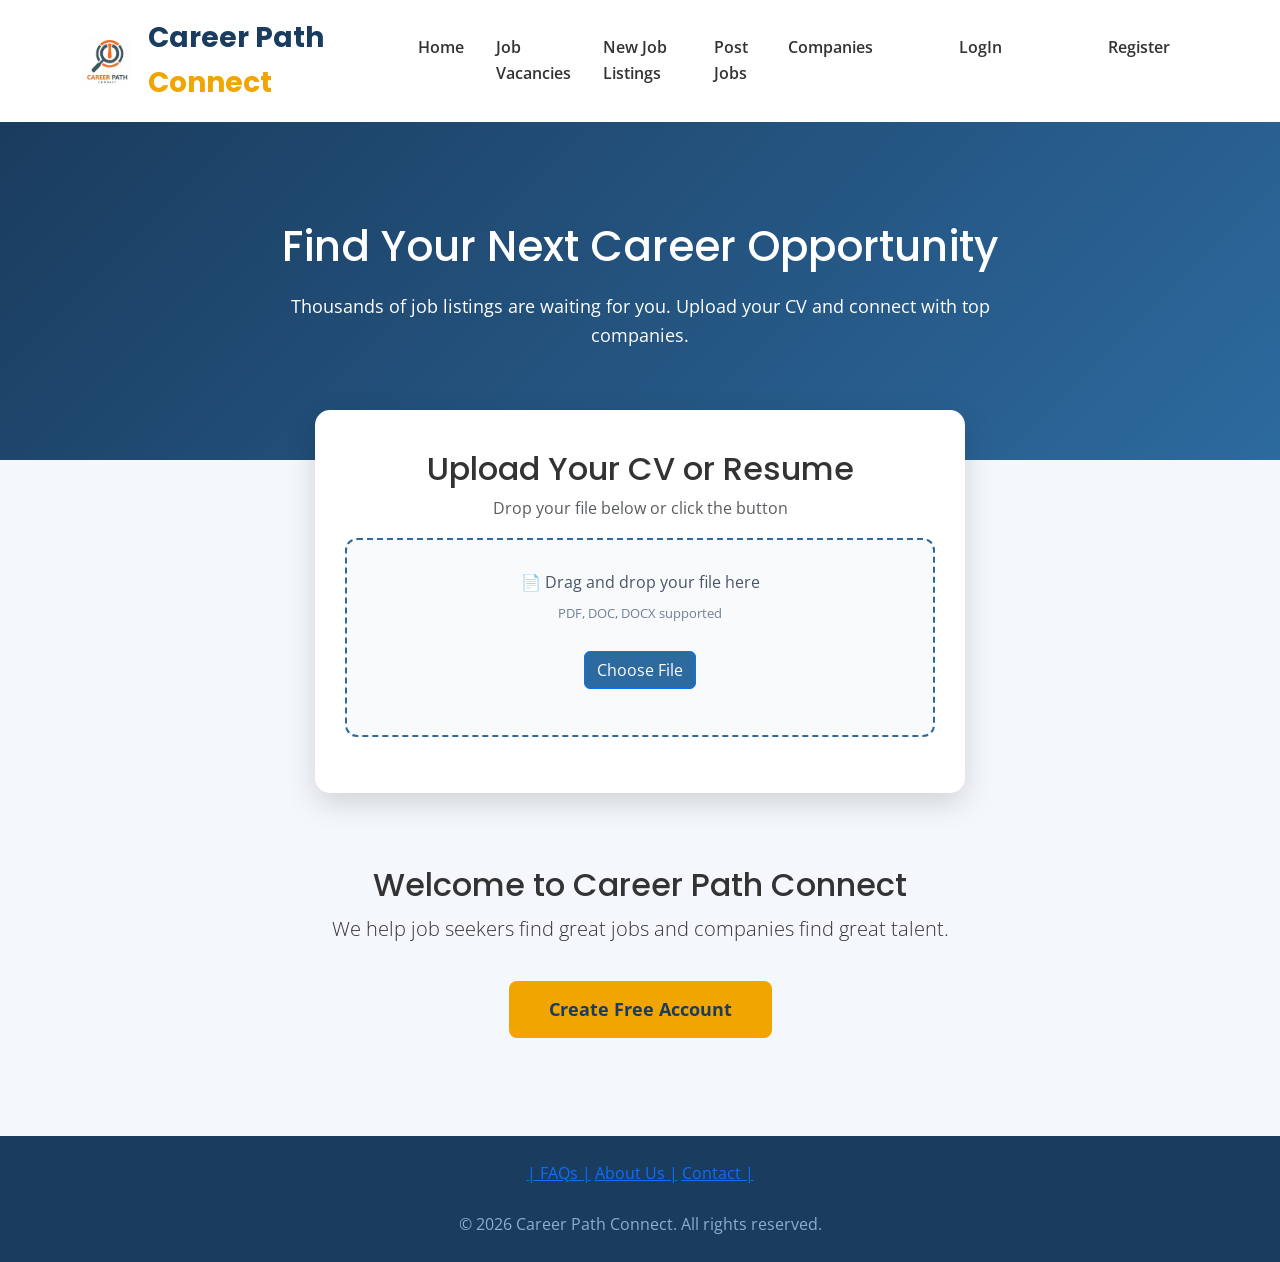
==== index.html @ 0fb4a5ae "Update index.html" ====
<!DOCTYPE html>
<html lang="en">
<head>
    <meta charset="UTF-8">
    <meta name="viewport" content="width=device-width, initial-scale=1.0">
    <title>Career Path Connect</title>

    <!-- Favicon (shows on browser tab) -->
    <link rel="icon" href="logo.png" type="image/png">
    <!-- Bootstrap -->
    <link href="https://cdn.jsdelivr.net/npm/bootstrap@5.3.2/dist/css/bootstrap.min.css" rel="stylesheet">
    <!-- Google Fonts -->
    <link href="https://fonts.googleapis.com/css2?family=Poppins:wght@400;600;700&family=Open+Sans:wght@400;500&display=swap" rel="stylesheet">

    <link rel="stylesheet" href="style.css">

</head>
<body>

    <!-- HEADER -->
    <header>
        <div class="container py-3">
            <div class="d-flex justify-content-between align-items-center">

                <!-- Logo + Image -->
                <div class="d-flex align-items-center gap-3">
                    <img src="logo.png" alt="Career Path Connect Logo" width="50" height="50">
                    <div class="site-logo">Career Path <span>Connect</span></div>
                </div>

                <!-- Navigation -->
                <nav class="navbar navbar-expand-lg">
                    <button class="navbar-toggler" type="button" data-bs-toggle="collapse" data-bs-target="#navMenu">
                        <span class="navbar-toggler-icon"></span>
                    </button>

                   <div class="collapse navbar-collapse" id="navMenu">
                        <ul class="navbar-nav ms-auto gap-3">

                            <!-- Main Menu Navigation links -->
                            <li class="nav-item"><a class="nav-link" href="index.html">Home</a></li>
                            <li class="nav-item"><a class="nav-link" href="job-vacancies.html">Job Vacancies</a></li>
                            <li class="nav-item"><a class="nav-link" href="new-job-listings.html">New Job Listings</a></li>
                            <li class="nav-item"><a class="nav-link" href="post-jobs.html">Post Jobs</a></li>
                            <li class="nav-item"><a class="nav-link" href="companies.html">Companies</a></li>

                            <!-- Login & Register - pushed to the right using CSS -->
                            <li class="nav-item auth-group">
                                <a class="nav-link" href="Pages/logIn.html">LogIn</a>
                            </li>
                            <li class="nav-item auth-group">
                                <a class="nav-link btn btn-warning px-4" href="Pages/register.html">Register</a>
                            </li>
                          </ul>
                    </div>
                </nav>
            </div>
        </div>
    </header>

    <!-- HERO SECTION -->
    <section class="hero">
        <div class="container">
            <h1>Find Your Next Career Opportunity</h1>
            <p>Thousands of job listings are waiting for you. Upload your CV and connect with top companies.</p>
        </div>
    </section>

    <!-- UPLOAD SECTION -->
    <section class="upload-section">
        <h2>Upload Your CV or Resume</h2>
        <p class="text-muted">Drop your file below or click the button</p>

        <div class="drop-box">
            <p>📄 Drag and drop your file here</p>
            <span>PDF, DOC, DOCX supported</span><br><br>
            <input type="file" id="cvFile" class="d-none" accept=".pdf,.doc,.docx">
            <button type="button" class="btn btn-primary" onclick="document.getElementById('cvFile').click()">
                Choose File
            </button>
            <p id="fileName" class="mt-3 text-success"></p>
        </div>
        <p id="fileName" class="mt-3 fw-bold text-primary"></p>
    </section>

    <!-- Simple About Text -->
    <section class="content text-center py-5">
        <div class="container">
            <h2>Welcome to Career Path Connect</h2>
            <p class="lead">We help job seekers find great jobs and companies find great talent.</p>
            <a href="Pages/register.html" class="cta-btn">Create Free Account</a>
        </div>
    </section>

    <footer>
        <nav>
      <a href="#">|   FAQs   |</a>
      <a href="About.html">About Us   |</a>
      <a href="Contact.html">   Contact  |</a>
    </nav>

    <br>
    <p>&copy; 2026 Career Path Connect. All rights reserved.</p>

    </footer>

    <script src="https://cdn.jsdelivr.net/npm/bootstrap@5.3.2/dist/js/bootstrap.bundle.min.js"></script>

    <script>
        document.getElementById('cvFile').addEventListener('change', function() {
            if (this.files.length > 0) {
                document.getElementById('fileName').textContent = "Selected: " + this.files[0].name;
            }
        });
    </script>
</body>
</html>
---- style.css ----
/* ===============================================
   style.css - CAREER PATH CONNECT
   Simple and clean CSS for beginners
   =============================================== */

/* Reset - removes default spacing */
* {
    margin: 0;
    padding: 0;
    box-sizing: border-box;
}

body {
    font-family: 'Open Sans', sans-serif;
    background-color: #f4f7fb;
    color: #333;
}

/* Logo Styling */
.site-logo {
    font-family: 'Poppins', sans-serif;
    font-size: 28px;
    font-weight: 700;
    color: #1a3c5e;
}

.site-logo span {
    color: #f0a500;
}

/* Header */
header {
    background-color: #ffffff;
    box-shadow: 0 2px 10px rgba(0, 0, 0, 0.1);
}

/* Navigation Links */
.navbar-nav .nav-link {
    font-weight: 600;
    color: #333;
}

.navbar-nav .nav-link:hover,
.navbar-nav .nav-link.active {
    color: #f0a500;
}

/* Hero Section */
.hero {
    background: linear-gradient(135deg, #1a3c5e 0%, #2d6a9f 100%);
    color: white;
    text-align: center;
    padding: 100px 20px 80px;
}

.hero h1 {
    font-size: 42px;
    margin-bottom: 20px;
}

.hero p {
    font-size: 18px;
    max-width: 700px;
    margin: 0 auto 30px;
}

/* Upload Section */
.upload-section {
    max-width: 650px;
    margin: -50px auto 60px;
    background: white;
    border-radius: 15px;
    box-shadow: 0 10px 30px rgba(0,0,0,0.15);
    padding: 40px 30px;
    text-align: center;
}

.drop-box {
    border: 3px dashed #2d6a9f;
    border-radius: 12px;
    background-color: #f0f6ff;
    padding: 50px 20px;
    cursor: pointer;
    transition: all 0.3s ease;
}

.drop-box:hover {
    background-color: #e0f0ff;
    border-color: #1a3c5e;
}

/* Buttons */
.btn-primary {
    background-color: #2d6a9f;
}

.cta-btn {
    background-color: #f0a500;
    color: #1a3c5e;
    padding: 14px 40px;
    font-size: 18px;
    font-weight: 700;
    border-radius: 8px;
    text-decoration: none;
    display: inline-block;
    margin-top: 20px;
}

.cta-btn:hover {
    background-color: #d4920a;
    transform: translateY(-3px);
}

/* Footer */
footer {
    background-color: #1a3c5e;
    color: #8ab0d0;
    text-align: center;
    padding: 30px 20px;
}

/* Responsive Design */
@media (max-width: 768px) {
    .hero h1 {
        font-size: 32px;
    }
    .upload-section {
        margin: 20px 15px;
        padding: 30px 20px;
    }
}

/* Push Login and Register group to the right */
.auth-group {
    margin-left: 50px !important ;     /* Change this number to control the gap */
}

/* Keep Login and Register close to each other */
.auth-group .nav-link {
    margin: 0 1px;
    margin-left: 5px
}

/* Style for Register button */
.auth-group .btn-warning {
    padding: 8px 22px;
    font-weight: 600;
}



/* ===============================================
   style.css - CAREER PATH CONNECT
   Consistent styling for all pages
   =============================================== */

* {
    margin: 0;
    padding: 0;
    box-sizing: border-box;
}

body {
    font-family: 'Open Sans', sans-serif;
    background-color: #f4f7fb;
    color: #333;
    line-height: 1.6;
}

/* Logo */
.site-logo-container {
    display: flex;
    align-items: center;
    gap: 12px;
}

.site-logo-img {
    width: 55px;
    height: 55px;
    border-radius: 50%;
    object-fit: cover;
    box-shadow: 0 4px 8px rgba(0,0,0,0.1);
}

.site-logo {
    font-family: 'Poppins', sans-serif;
    font-size: 28px;
    font-weight: 700;
    color: #1a3c5e;
}

/* HEADER */
header {
    background-color: #ffffff;
    box-shadow: 0 2px 10px rgba(0, 0, 0, 0.1);
}

/* Navigation */
.navbar-nav .nav-link {
    font-weight: 600;
    color: #333;
    transition: color 0.3s;
}

.navbar-nav .nav-link:hover,
.navbar-nav .nav-link.active {
    color: #f0a500;
}

/* Push Login & Register to the right */
.auth-group {
    margin-left: 50px !important;
}

.auth-group .nav-link {
    margin: 0 4px;
}

.auth-group .btn-warning {
    padding: 8px 22px;
    font-weight: 600;
}

/* HERO */
.hero {
    background: linear-gradient(135deg, #1a3c5e 0%, #2d6a9f 100%);
    color: white;
    text-align: center;
    padding: 100px 20px 80px;
}

.hero h1 {
    font-size: 42px;
    margin-bottom: 20px;
}

.hero p {
    font-size: 18px;
    max-width: 700px;
    margin: 0 auto 30px;
}

/* UPLOAD SECTION */
.upload-section {
    max-width: 650px;
    margin: -50px auto 60px;
    background: white;
    border-radius: 15px;
    box-shadow: 0 10px 30px rgba(0,0,0,0.15);
    padding: 40px 30px;
    text-align: center;
}

.drop-box {
    border: 3px dashed #2d6a9f;
    border-radius: 12px;
    background-color: #f0f6ff;
    padding: 50px 20px;
    cursor: pointer;
    transition: all 0.3s ease;
}

.drop-box:hover {
    background-color: #e0f0ff;
    border-color: #1a3c5e;
}

/* CTA Button */
.cta-btn {
    background-color: #f0a500;
    color: #1a3c5e;
    padding: 14px 40px;
    font-size: 18px;
    font-weight: 700;
    border-radius: 8px;
    text-decoration: none;
    display: inline-block;
    margin-top: 20px;
}

.cta-btn:hover {
    background-color: #d4920a;
    transform: translateY(-3px);
}

/* FOOTER */
footer {
    background-color: #1a3c5e;
    color: #8ab0d0;
    text-align: center;
    padding: 25px 20px;
    margin-top: 50px;
}

footer p {
    margin: 0;
}

/* Responsive */
@media (max-width: 768px) {
    .hero h1 {
        font-size: 32px;
    }
    .upload-section {
        margin: 20px 15px;
        padding: 30px 20px;
    }
    .auth-group {
        margin-left: 20px !important;
    }
}

/* ==================== JOB VACANCIES PAGE ==================== */

.vacancies-container {
    max-width: 1200px;
    margin: 40px auto;
    padding: 0 20px;
}

.vacancies-title {
    text-align: center;
    margin-bottom: 40px;
    font-size: 42px;
    color: #1a3c5e;
}

.category-section {
    margin-bottom: 30px;
}

.category-label {
    font-size: 20px;
    font-weight: 600;
    color: #333;
    margin-bottom: 15px;
}

.category-buttons {
    display: flex;
    flex-wrap: wrap;
    gap: 12px;
}

.category-btn {
    padding: 10px 22px;
    border: 2px solid #2d6a9f;
    background-color: white;
    color: #2d6a9f;
    border-radius: 30px;
    font-weight: 500;
    cursor: pointer;
    transition: all 0.3s;
}

.category-btn:hover,
.category-btn.active {
    background-color: #2d6a9f;
    color: white;
}

/* Job Description Box */
.job-detail-box {
    background-color: #f8f9fa;
    border: 1px solid #ddd;
    border-radius: 12px;
    padding: 60px 40px;
    min-height: 450px;
    text-align: center;
    box-shadow: 0 5px 15px rgba(0,0,0,0.08);
}

.job-detail-box h3 {
    color: #666;
    margin-bottom: 20px;
}

/* Define the Animation Timeline */
@keyframes fadeInUp {
    from {
        opacity: 0;
        transform: translateY(20px); /* Starts slightly lower down */
    }
    to {
        opacity: 1;
        transform: translateY(0);    /* Settles into its natural position */
    }
}

/* Apply the Animation to your Hero content */
.hero h1, .hero p {
    animation: fadeInUp 1s ease-out forwards;
}

/* ==================== application form Page ==================== */
 .apply-container {
            max-width: 800px;
            margin: 40px auto;
            padding: 0 20px;
        }
        
        .apply-card {
            background-color: #ffffff;
            border: 1px solid #ddd;
            border-radius: 12px;
            padding: 40px;
            box-shadow: 0 5px 15px rgba(0,0,0,0.06);
        }

        .apply-title {
            text-align: center;
            margin-bottom: 10px;
            font-size: 36px;
            color: #1a3c5e;
            font-family: 'Poppins', sans-serif;
            font-weight: 600;
        }

        .job-badge {
            background-color: #e6f0fa;
            color: #2d6a9f;
            padding: 8px 16px;
            border-radius: 20px;
            display: inline-block;
            font-weight: 600;
            margin-bottom: 30px;
        }

        .form-label {
            font-weight: 600;
            color: #333;
            margin-bottom: 8px;
        }

        .form-control:focus, .form-select:focus {
            border-color: #2d6a9f;
            box-shadow: 0 0 0 0.25rem rgba(45, 106, 159, 0.25);
        }

        /* --- DROP BOX STYLING FROM YOUR TEMPLATE --- */
        .upload-section {
            text-align: center;
            margin-bottom: 25px;
        }

        .drop-box {
            border: 2px dashed #2d6a9f;
            border-radius: 12px;
            padding: 30px 20px;
            background-color: #f8fafc;
            text-align: center;
            cursor: pointer;
            transition: all 0.3s ease;
        }

        .drop-box.dragover {
            background-color: #e6f0fa;
            border-color: #1a3c5e;
        }

        .drop-box p {
            font-size: 16px;
            color: #4a5568;
            margin-bottom: 5px;
        }

        .drop-box span {
            font-size: 13px;
            color: #718096;
        }

        /* Submit Button */
        .btn-submit {
            background-color: #2d6a9f;
            color: white;
            padding: 12px 30px;
            border-radius: 30px;
            font-weight: 600;
            border: none;
            transition: all 0.3s;
        }

        .btn-submit:hover {
            background-color: #1a3c5e;
            color: white;
            transform: translateY(-2px);
        }

        <-- companie containers css -->

        /* --- Global Container Overrides --- */
body {
    font-family: 'Open Sans', sans-serif;
    background-color: #f8fafc;
    color: #333;
}

h1, h2, h3, h4, .site-logo {
    font-family: 'Poppins', sans-serif;
}

.companies-wrapper {
    max-width: 1200px;
    margin: 40px auto;
    padding: 0 20px;
}

.page-main-title {
    color: #1a3c5e;
    font-weight: 700;
    font-size: 32px;
    margin-bottom: 25px;
    text-align: left;
}

/* --- Filter Tags Section (Matching Wireframe pill buttons) --- */
.filter-scroll-container {
    display: flex;
    gap: 12px;
    overflow-x: auto;
    padding-bottom: 15px;
    margin-bottom: 30px;
    white-space: nowrap;
}

/* Custom scrollbar handling for a clean look */
.filter-scroll-container::-webkit-scrollbar {
    height: 5px;
}
.filter-scroll-container::-webkit-scrollbar-thumb {
    background-color: #cbd5e1;
    border-radius: 10px;
}

.filter-pill-btn {
    background-color: #ffffff;
    border: 1px solid #cbd5e1;
    color: #4a5568;
    padding: 10px 24px;
    border-radius: 30px;
    font-weight: 500;
    cursor: pointer;
    transition: all 0.2s ease-in-out;
}

.filter-pill-btn:hover, .filter-pill-btn.active {
    background-color: #2d6a9f;
    border-color: #2d6a9f;
    color: #ffffff;
}

/* --- Main Framework Container Box --- */
.inner-directory-box {
    background-color: #ffffff;
    border: 1px solid #e2e8f0;
    border-radius: 16px;
    padding: 30px;
    box-shadow: 0 4px 6px -1px rgba(0, 0, 0, 0.05);
}

/* --- Company Row/Card Layout (Matching Wireframe) --- */
.company-strip-card {
    display: flex;
    align-items: center;
    gap: 25px;
    background: #ffffff;
    border: 1px solid #e2e8f0;
    border-radius: 12px;
    padding: 24px;
    margin-bottom: 20px;
    transition: transform 0.2s, box-shadow 0.2s;
    text-decoration: none;
    color: inherit;
}

.company-strip-card:hover {
    transform: translateY(-2px);
    box-shadow: 0 10px 15px -3px rgba(0, 0, 0, 0.05);
    border-color: #cbd5e1;
    color: inherit;
}

.logo-placeholder-box {
    width: 140px;
    height: 100px;
    background-color: #f1f5f9;
    border: 1px dashed #cbd5e1;
    border-radius: 8px;
    display: flex;
    justify-content: center;
    align-items: center;
    flex-shrink: 0;
    text-align: center;
    padding: 10px;
}

.logo-placeholder-box span {
    font-size: 14px;
    font-weight: 600;
    color: #64748b;
}

.company-strip-info {
    flex-grow: 1;
}

.company-strip-info h3 {
    color: #1a3c5e;
    font-weight: 600;
    font-size: 22px;
    margin-bottom: 6px;
}

.company-strip-info p {
    color: #4a5568;
    font-size: 15px;
    line-height: 1.5;
    margin-bottom: 8px;
}

.hiring-badge {
    display: inline-block;
    background-color: #e6f0fa;
    color: #2d6a9f;
    font-size: 13px;
    font-weight: 600;
    padding: 4px 12px;
    border-radius: 20px;
}

/* --- Details Page Layout Additions --- */
.back-directory-link {
    display: inline-flex;
    align-items: center;
    color: #2d6a9f;
    text-decoration: none;
    font-weight: 600;
    margin-bottom: 20px;
}

.back-directory-link:hover {
    color: #1a3c5e;
}

.detail-header-card {
    background: #ffffff;
    border: 1px solid #e2e8f0;
    border-radius: 16px;
    padding: 35px;
    margin-bottom: 30px;
}

.detail-header-flex {
    display: flex;
    gap: 30px;
    align-items: center;
}

.detail-logo-box {
    width: 160px;
    height: 120px;
    background-color: #f1f5f9;
    border: 1px solid #e2e8f0;
    border-radius: 12px;
    display: flex;
    justify-content: center;
    align-items: center;
    font-weight: bold;
    color: #4a5568;
}

.job-posting-card {
    background: #ffffff;
    border: 1px solid #e2e8f0;
    border-radius: 12px;
    padding: 20px;
    margin-bottom: 15px;
    transition: border-color 0.2s;
}

.job-posting-card:hover {
    border-color: #2d6a9f;
}


<---------- apply form styling ------>

 .apply-container {
            max-width: 800px;
            margin: 40px auto;
            padding: 0 20px;
        }
        
        .apply-card {
            background-color: #ffffff;
            border: 1px solid #ddd;
            border-radius: 12px;
            padding: 40px;
            box-shadow: 0 5px 15px rgba(0,0,0,0.06);
        }

        .apply-title {
            text-align: center;
            margin-bottom: 10px;
            font-size: 36px;
            color: #1a3c5e;
            font-family: 'Poppins', sans-serif;
            font-weight: 600;
        }

        .job-badge {
            background-color: #e6f0fa;
            color: #2d6a9f;
            padding: 8px 16px;
            border-radius: 20px;
            display: inline-block;
            font-weight: 600;
            margin-bottom: 30px;
        }

        .form-label {
            font-weight: 600;
            color: #333;
            margin-bottom: 8px;
        }

        .form-control:focus, .form-select:focus {
            border-color: #2d6a9f;
            box-shadow: 0 0 0 0.25rem rgba(45, 106, 159, 0.25);
        }

        /* --- DROP BOX STYLING FROM YOUR TEMPLATE --- */
        .upload-section {
            text-align: center;
            margin-bottom: 25px;
        }

        .drop-box {
            border: 2px dashed #2d6a9f;
            border-radius: 12px;
            padding: 30px 20px;
            background-color: #f8fafc;
            text-align: center;
            cursor: pointer;
            transition: all 0.3s ease;
        }

        .drop-box.dragover {
            background-color: #e6f0fa;
            border-color: #1a3c5e;
        }

        .drop-box p {
            font-size: 16px;
            color: #4a5568;
            margin-bottom: 5px;
        }

        .drop-box span {
            font-size: 13px;
            color: #718096;
        }

        /* Submit Button */
        .btn-submit {
            background-color: #2d6a9f;
            color: white;
            padding: 12px 30px;
            border-radius: 30px;
            font-weight: 600;
            border: none;
            transition: all 0.3s;
        }

        .btn-submit:hover {
            background-color: #1a3c5e;
            color: white;
            transform: translateY(-2px);
        }
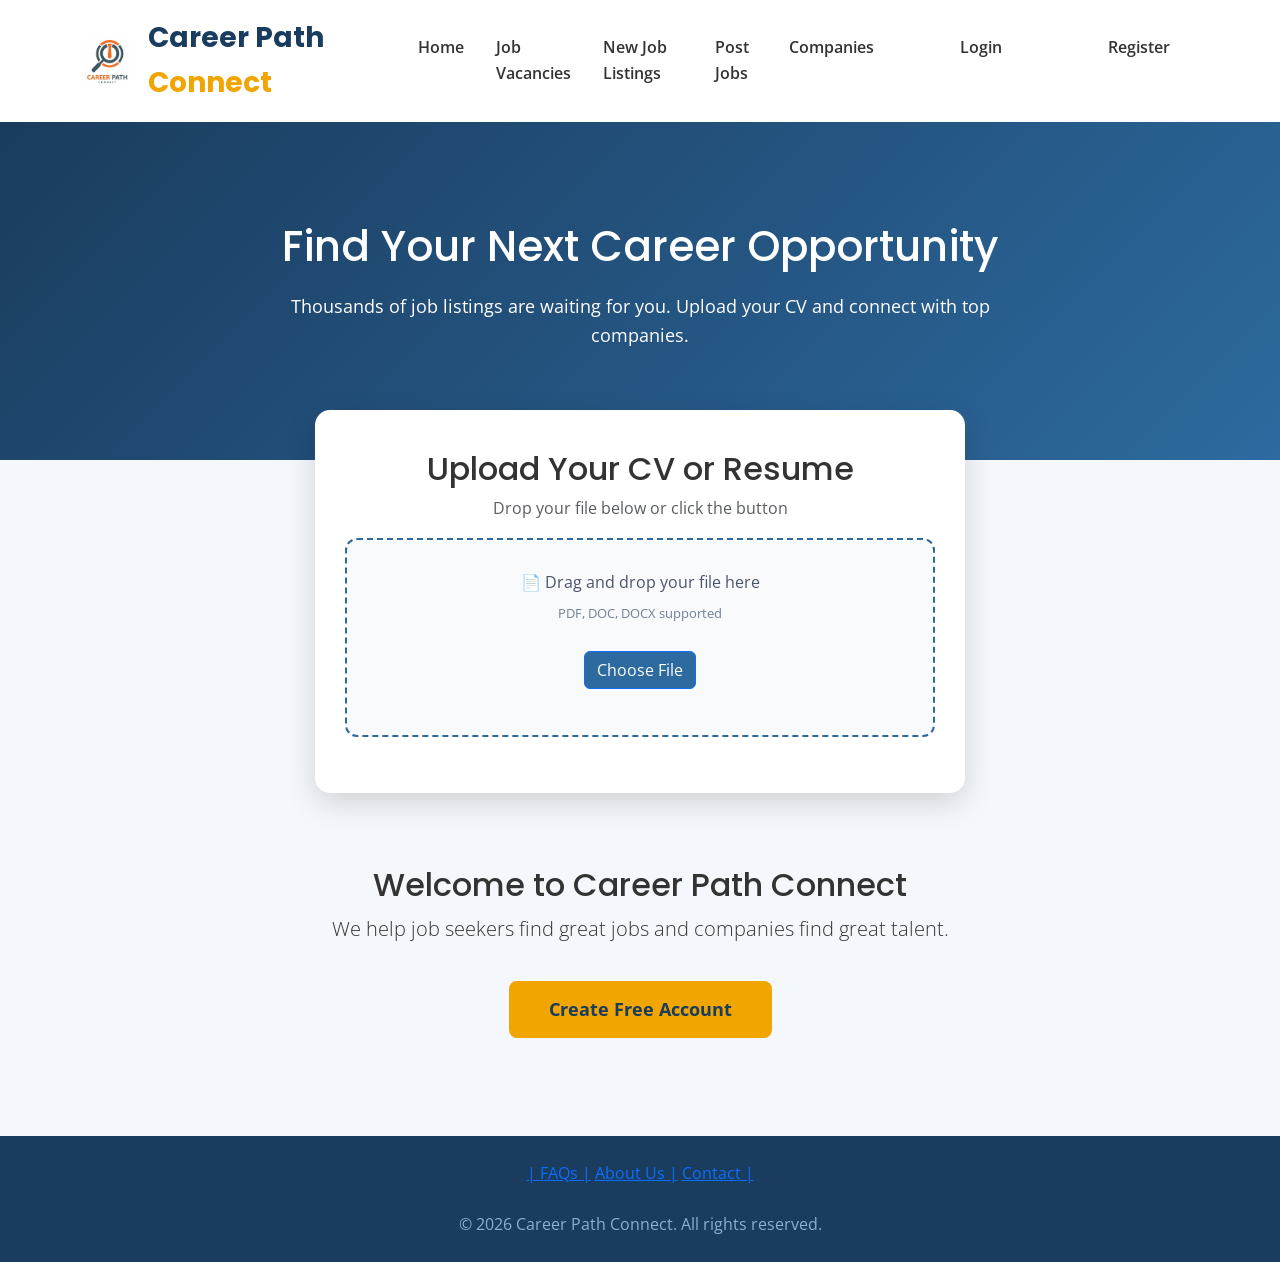
==== commit f47874f1: "Update index.html" ====
--- a/index.html
+++ b/index.html
@@ -46,7 +46,7 @@
 
                             <!-- Login & Register - pushed to the right using CSS -->
                             <li class="nav-item auth-group">
-                                <a class="nav-link" href="Pages/logIn.html">LogIn</a>
+                                <a class="nav-link" href="logIn.html">Login</a>
                             </li>
                             <li class="nav-item auth-group">
                                 <a class="nav-link btn btn-warning px-4" href="Pages/register.html">Register</a>
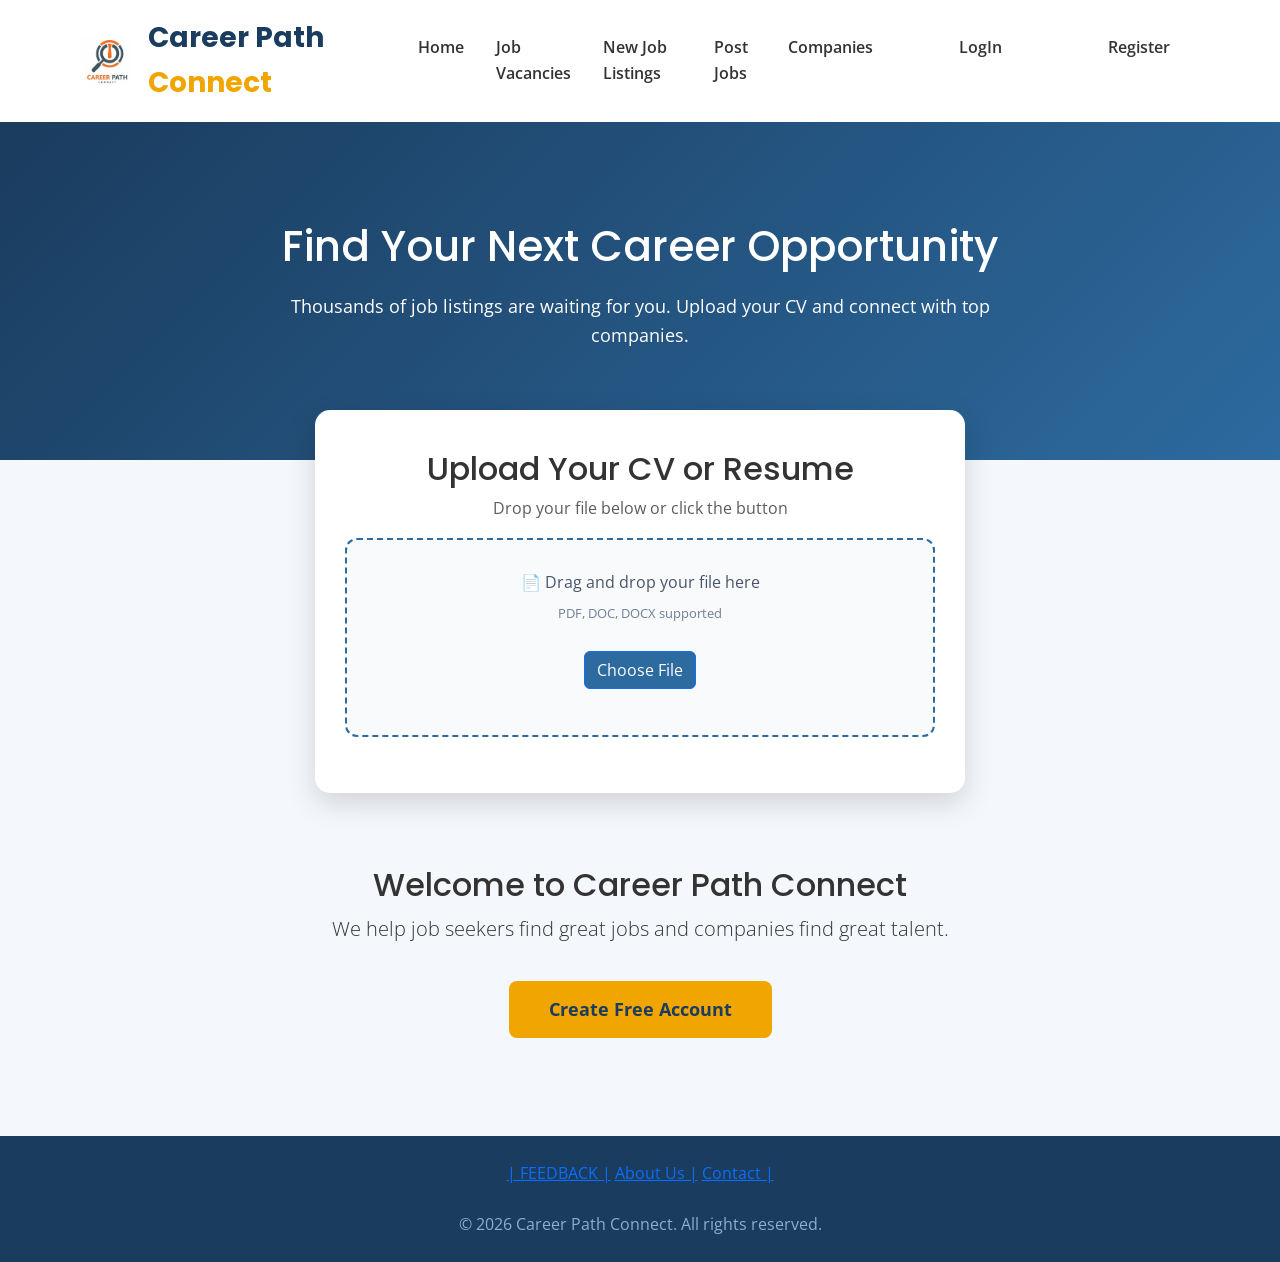
==== commit 704e927e: "update" ====
--- a/index.html
+++ b/index.html
@@ -17,7 +17,7 @@
 </head>
 <body>
 
-    <!-- HEADER -->
+    <!-- HEADER --> 
     <header>
         <div class="container py-3">
             <div class="d-flex justify-content-between align-items-center">
@@ -46,7 +46,7 @@
 
                             <!-- Login & Register - pushed to the right using CSS -->
                             <li class="nav-item auth-group">
-                                <a class="nav-link" href="logIn.html">Login</a>
+                                <a class="nav-link" href="logIn.html">LogIn</a>
                             </li>
                             <li class="nav-item auth-group">
                                 <a class="nav-link btn btn-warning px-4" href="Pages/register.html">Register</a>
@@ -94,7 +94,7 @@
 
     <footer>
         <nav>
-      <a href="#">|   FAQs   |</a>
+      <a href="feedbackpage.html">| FEEDBACK  |</a>
       <a href="About.html">About Us   |</a>
       <a href="Contact.html">   Contact  |</a>
     </nav>
@@ -114,4 +114,4 @@
         });
     </script>
 </body>
-</html>
+</html>
--- a/style.css
+++ b/style.css
@@ -777,3 +777,42 @@
             color: white;
             transform: translateY(-2px);
         }
+
+        <---- feedback page styling --->
+  /* Foolproof HTML Unicode Star Styling */
+        .star-rating {
+            display: flex;
+            flex-direction: row-reverse;
+            justify-content: center;
+            gap: 12px;
+        }
+        .star-rating input {
+            display: none;
+        }
+        .star-rating label {
+            font-size: 40px;
+            color: #ccc;
+            cursor: pointer;
+            transition: color 0.15s ease-in-out;
+        }
+        /* Highlight stars when checked or hovered */
+        .star-rating input:checked ~ label,
+        .star-rating label:hover,
+        .star-rating label:hover ~ label {
+            color: #ffc107 !important;
+        }
+        
+        .role-card {
+            border: 2px solid #e0e0e0;
+            border-radius: 10px;
+            cursor: pointer;
+            transition: all 0.2s ease;
+        }
+        .role-card:hover {
+            border-color: #1a3c5e;
+            background-color: #f8f9fa;
+        }
+        .role-check:checked + .role-card {
+            border-color: #1a3c5e;
+            background-color: #eef4f9;
+        }
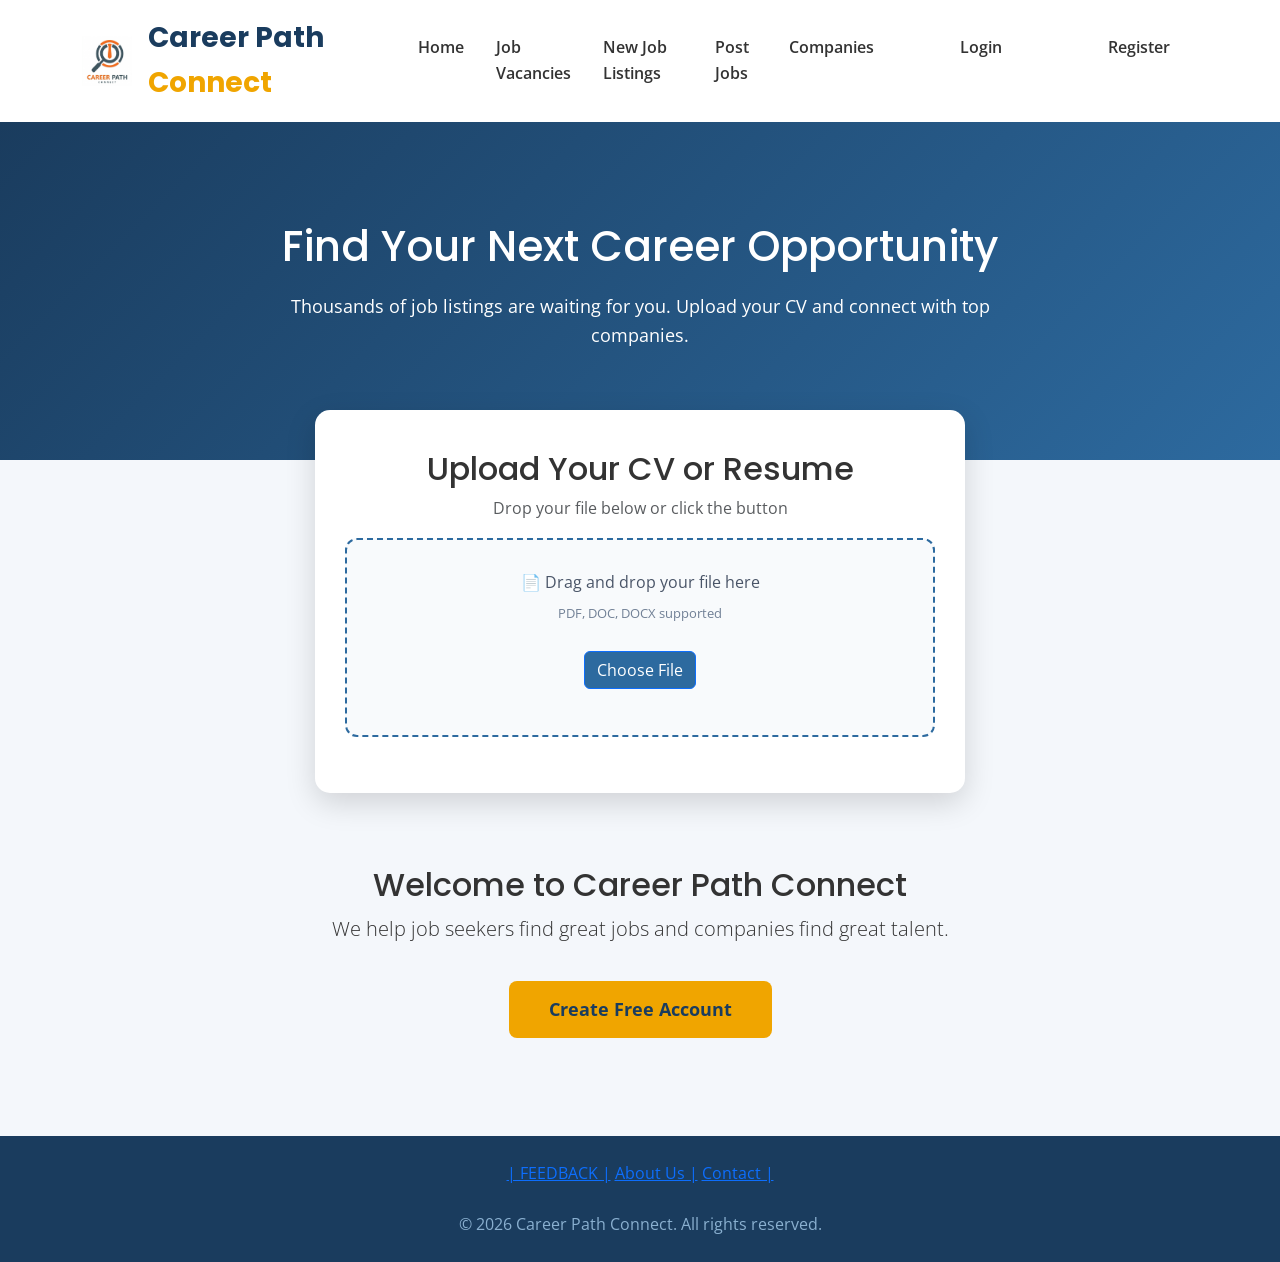
==== commit 5b1df9d1: "update pages" ====
--- a/index.html
+++ b/index.html
@@ -46,7 +46,7 @@
 
                             <!-- Login & Register - pushed to the right using CSS -->
                             <li class="nav-item auth-group">
-                                <a class="nav-link" href="logIn.html">LogIn</a>
+                                <a class="nav-link" href="logIn.html">Login</a>
                             </li>
                             <li class="nav-item auth-group">
                                 <a class="nav-link btn btn-warning px-4" href="Pages/register.html">Register</a>
@@ -114,4 +114,4 @@
         });
     </script>
 </body>
-</html>+</html>
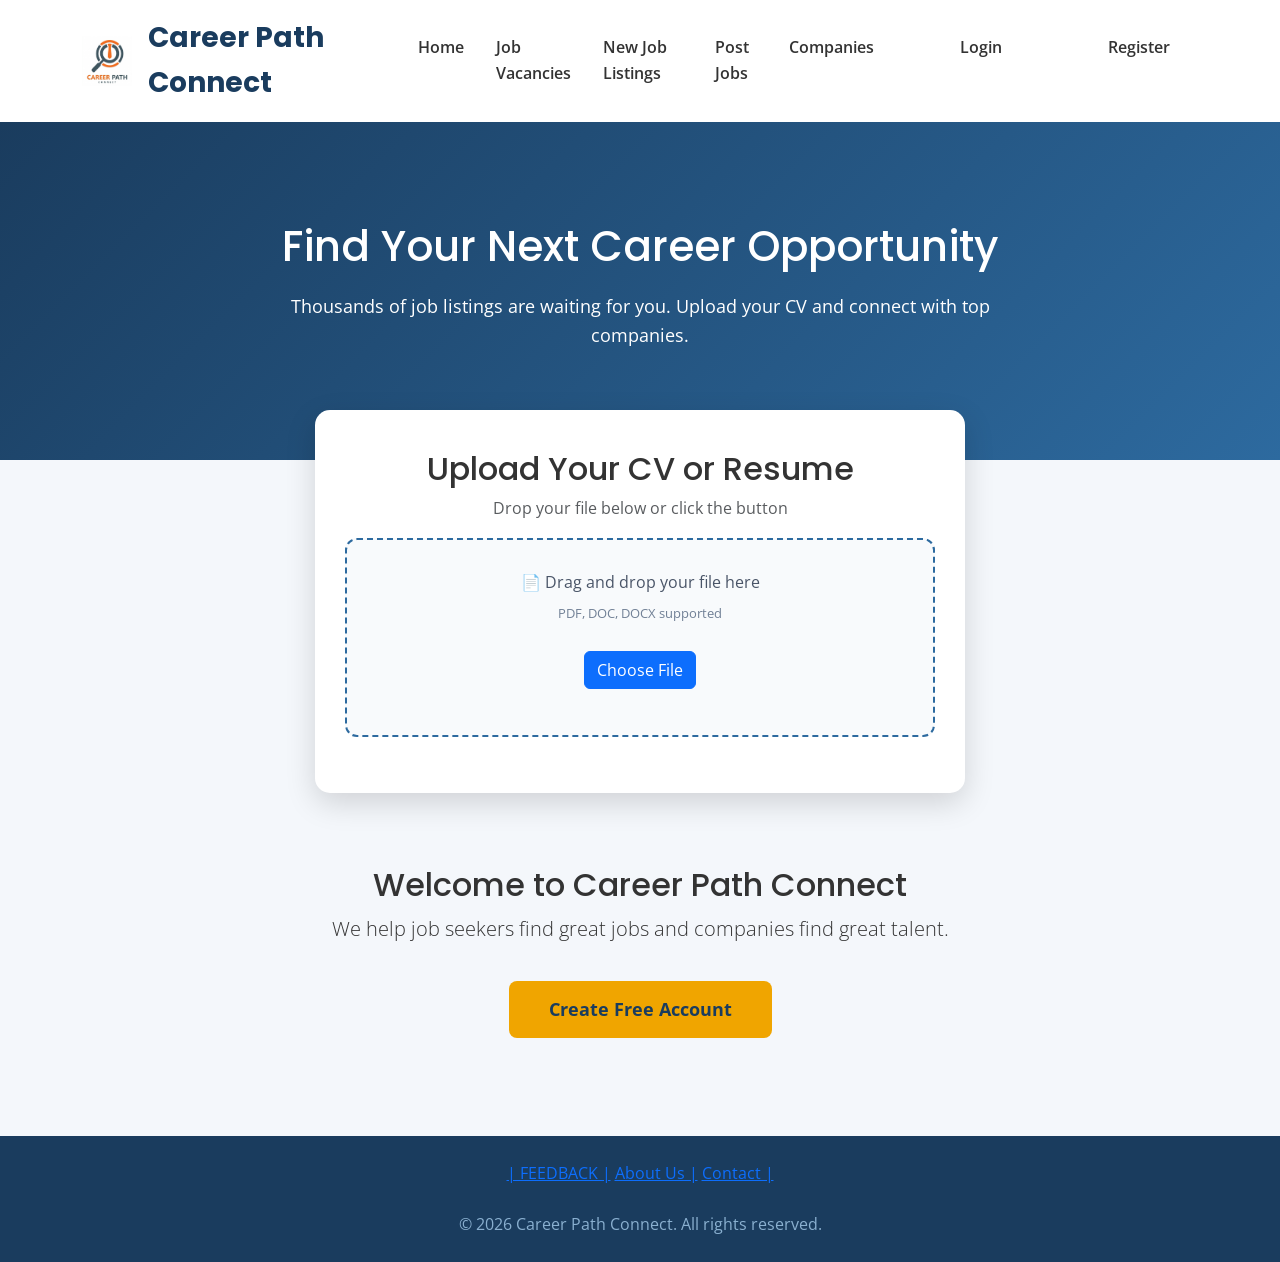
==== commit 1e681b57: "update content" ====
--- a/index.html
+++ b/index.html
@@ -41,7 +41,7 @@
                             <li class="nav-item"><a class="nav-link" href="index.html">Home</a></li>
                             <li class="nav-item"><a class="nav-link" href="job-vacancies.html">Job Vacancies</a></li>
                             <li class="nav-item"><a class="nav-link" href="new-job-listings.html">New Job Listings</a></li>
-                            <li class="nav-item"><a class="nav-link" href="post-jobs.html">Post Jobs</a></li>
+                            <li class="nav-item"><a class="nav-link" href="post-Jobs.html">Post Jobs</a></li>
                             <li class="nav-item"><a class="nav-link" href="companies.html">Companies</a></li>
 
                             <!-- Login & Register - pushed to the right using CSS -->
@@ -96,7 +96,7 @@
         <nav>
       <a href="feedbackpage.html">| FEEDBACK  |</a>
       <a href="About.html">About Us   |</a>
-      <a href="Contact.html">   Contact  |</a>
+      <a href="contact.html">   Contact  |</a>
     </nav>
 
     <br>
--- a/style.css
+++ b/style.css
@@ -1,158 +1,4 @@
-/* ===============================================
-   style.css - CAREER PATH CONNECT
-   Simple and clean CSS for beginners
-   =============================================== */
-
-/* Reset - removes default spacing */
-* {
-    margin: 0;
-    padding: 0;
-    box-sizing: border-box;
-}
-
-body {
-    font-family: 'Open Sans', sans-serif;
-    background-color: #f4f7fb;
-    color: #333;
-}
-
-/* Logo Styling */
-.site-logo {
-    font-family: 'Poppins', sans-serif;
-    font-size: 28px;
-    font-weight: 700;
-    color: #1a3c5e;
-}
-
-.site-logo span {
-    color: #f0a500;
-}
-
-/* Header */
-header {
-    background-color: #ffffff;
-    box-shadow: 0 2px 10px rgba(0, 0, 0, 0.1);
-}
-
-/* Navigation Links */
-.navbar-nav .nav-link {
-    font-weight: 600;
-    color: #333;
-}
-
-.navbar-nav .nav-link:hover,
-.navbar-nav .nav-link.active {
-    color: #f0a500;
-}
-
-/* Hero Section */
-.hero {
-    background: linear-gradient(135deg, #1a3c5e 0%, #2d6a9f 100%);
-    color: white;
-    text-align: center;
-    padding: 100px 20px 80px;
-}
-
-.hero h1 {
-    font-size: 42px;
-    margin-bottom: 20px;
-}
-
-.hero p {
-    font-size: 18px;
-    max-width: 700px;
-    margin: 0 auto 30px;
-}
-
-/* Upload Section */
-.upload-section {
-    max-width: 650px;
-    margin: -50px auto 60px;
-    background: white;
-    border-radius: 15px;
-    box-shadow: 0 10px 30px rgba(0,0,0,0.15);
-    padding: 40px 30px;
-    text-align: center;
-}
-
-.drop-box {
-    border: 3px dashed #2d6a9f;
-    border-radius: 12px;
-    background-color: #f0f6ff;
-    padding: 50px 20px;
-    cursor: pointer;
-    transition: all 0.3s ease;
-}
-
-.drop-box:hover {
-    background-color: #e0f0ff;
-    border-color: #1a3c5e;
-}
-
-/* Buttons */
-.btn-primary {
-    background-color: #2d6a9f;
-}
-
-.cta-btn {
-    background-color: #f0a500;
-    color: #1a3c5e;
-    padding: 14px 40px;
-    font-size: 18px;
-    font-weight: 700;
-    border-radius: 8px;
-    text-decoration: none;
-    display: inline-block;
-    margin-top: 20px;
-}
-
-.cta-btn:hover {
-    background-color: #d4920a;
-    transform: translateY(-3px);
-}
-
-/* Footer */
-footer {
-    background-color: #1a3c5e;
-    color: #8ab0d0;
-    text-align: center;
-    padding: 30px 20px;
-}
-
-/* Responsive Design */
-@media (max-width: 768px) {
-    .hero h1 {
-        font-size: 32px;
-    }
-    .upload-section {
-        margin: 20px 15px;
-        padding: 30px 20px;
-    }
-}
-
-/* Push Login and Register group to the right */
-.auth-group {
-    margin-left: 50px !important ;     /* Change this number to control the gap */
-}
-
-/* Keep Login and Register close to each other */
-.auth-group .nav-link {
-    margin: 0 1px;
-    margin-left: 5px
-}
-
-/* Style for Register button */
-.auth-group .btn-warning {
-    padding: 8px 22px;
-    font-weight: 600;
-}
-
-
-
-/* ===============================================
-   style.css - CAREER PATH CONNECT
-   Consistent styling for all pages
-   =============================================== */
+
 
 * {
     margin: 0;
@@ -379,11 +225,11 @@
 @keyframes fadeInUp {
     from {
         opacity: 0;
-        transform: translateY(20px); /* Starts slightly lower down */
+        transform: translateY(20px);
     }
     to {
         opacity: 1;
-        transform: translateY(0);    /* Settles into its natural position */
+        transform: translateY(0);  
     }
 }
 
@@ -437,7 +283,7 @@
             box-shadow: 0 0 0 0.25rem rgba(45, 106, 159, 0.25);
         }
 
-        /* --- DROP BOX STYLING FROM YOUR TEMPLATE --- */
+        
         .upload-section {
             text-align: center;
             margin-bottom: 25px;
@@ -683,7 +529,7 @@
 }
 
 
-<---------- apply form styling ------>
+/*---------- apply form styling ---------*/
 
  .apply-container {
             max-width: 800px;
@@ -778,8 +624,8 @@
             transform: translateY(-2px);
         }
 
-        <---- feedback page styling --->
-  /* Foolproof HTML Unicode Star Styling */
+        /*---------- feedback page styling ---------*/
+  
         .star-rating {
             display: flex;
             flex-direction: row-reverse;
